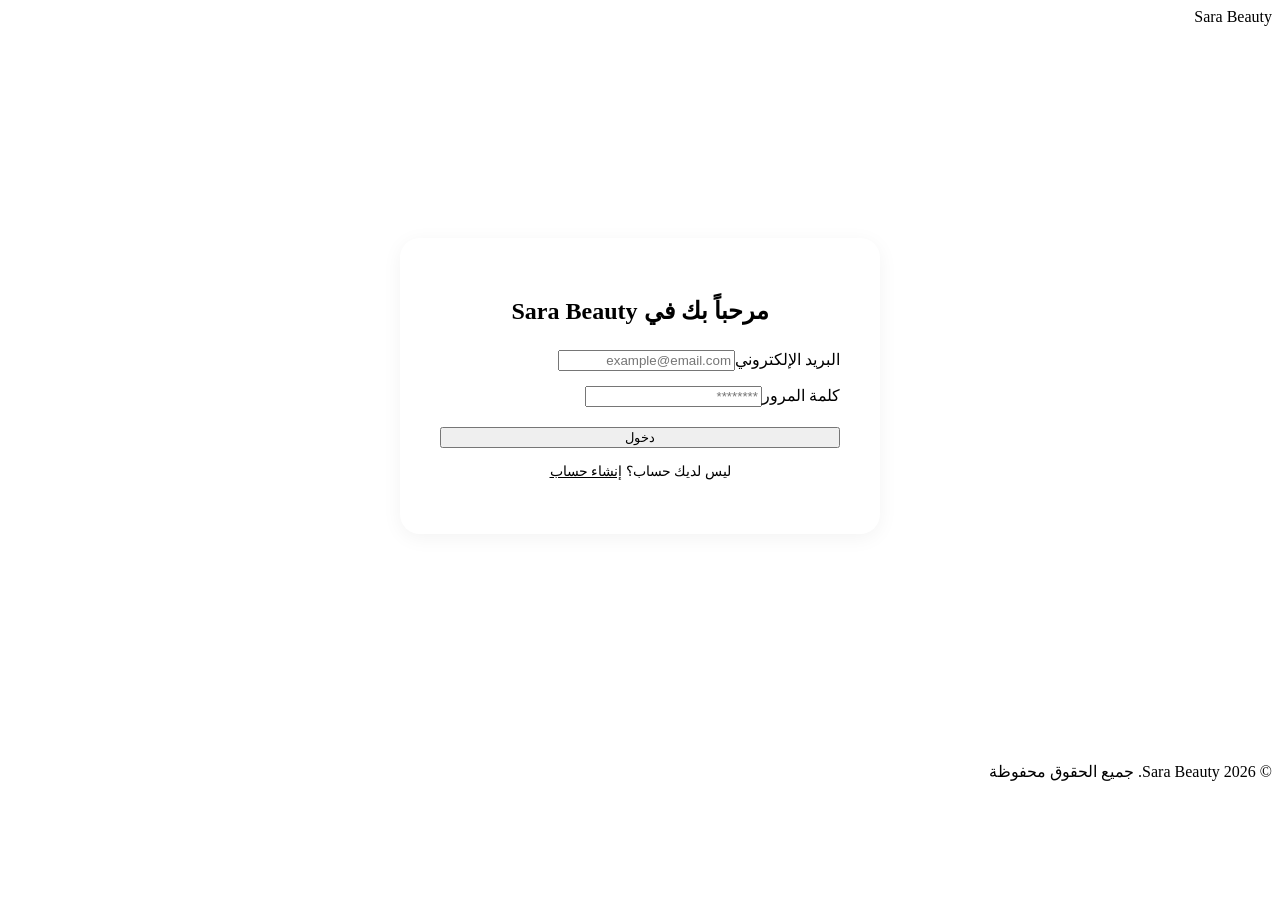
==== index.html @ dc6c4e2e "Add files via upload" ====
<!DOCTYPE html>
<html lang="ar" dir="rtl">
<head>
  <meta charset="UTF-8">
  <meta name="viewport" content="width=device-width, initial-scale=1.0">
  <title>تسجيل الدخول - Sara Beauty</title>
  <link rel="stylesheet" href="style.css">
  <link href="https://fonts.googleapis.com/css2?family=Cairo:wght@300;400;600;700&display=swap" rel="stylesheet">
</head>
<body>
  <header>
    <div class="container">
      <nav>
        <div class="logo">Sara Beauty</div>
      </nav>
    </div>
  </header>

  <section class="container" style="display:flex; justify-content:center; align-items:center; min-height:80vh;">
    <div style="background:var(--white); padding:40px; border-radius:20px; width:100%; max-width:400px; box-shadow:0 4px 20px rgba(0,0,0,0.05);">
      <h2 style="text-align:center; margin-bottom:25px; color:var(--sage);">مرحباً بك في Sara Beauty</h2>
      <form action="home.html">
        <div style="margin-bottom:15px;"><label>البريد الإلكتروني</label><input type="email" required placeholder="example@email.com"></div>
        <div style="margin-bottom:20px;"><label>كلمة المرور</label><input type="password" required placeholder="********"></div>
        <button type="submit" class="btn" style="width:100%;">دخول</button>
        <p style="text-align:center; margin-top:15px; font-size:14px;">ليس لديك حساب؟ <a href="#" style="color:var(--sage);">إنشاء حساب</a></p>
      </form>
    </div>
  </section>

  <footer><p>© 2026 Sara Beauty. جميع الحقوق محفوظة</p></footer>
</body>
</html>
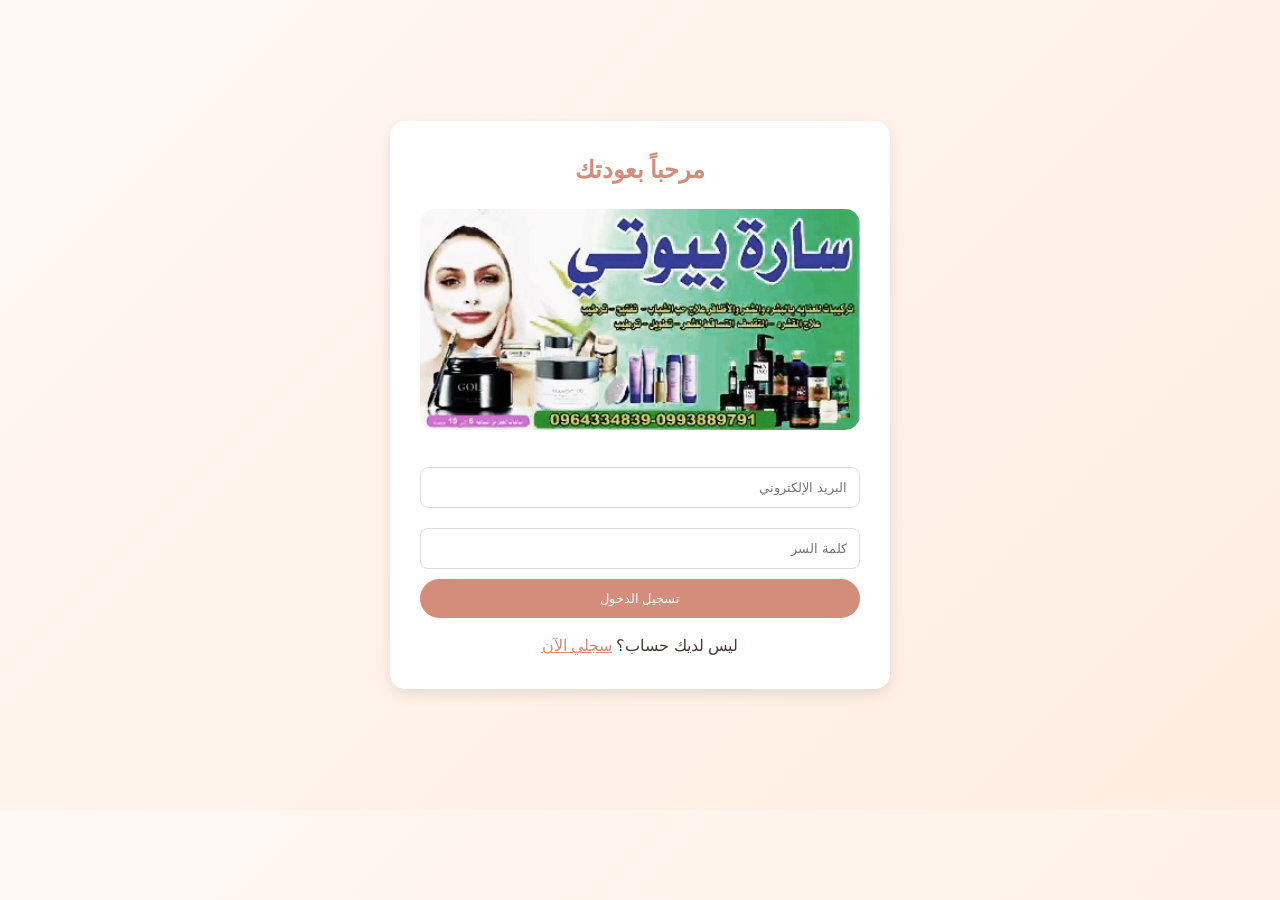
==== commit 043906d9: "Add files via upload" ====
--- a/index.html
+++ b/index.html
@@ -4,30 +4,19 @@
   <meta charset="UTF-8">
   <meta name="viewport" content="width=device-width, initial-scale=1.0">
   <title>تسجيل الدخول - Sara Beauty</title>
-  <link rel="stylesheet" href="style.css">
-  <link href="https://fonts.googleapis.com/css2?family=Cairo:wght@300;400;600;700&display=swap" rel="stylesheet">
+  <link rel="stylesheet" href="css/style.css">
 </head>
 <body>
-  <header>
-    <div class="container">
-      <nav>
-        <div class="logo">Sara Beauty</div>
-      </nav>
-    </div>
-  </header>
-
-  <section class="container" style="display:flex; justify-content:center; align-items:center; min-height:80vh;">
-    <div style="background:var(--white); padding:40px; border-radius:20px; width:100%; max-width:400px; box-shadow:0 4px 20px rgba(0,0,0,0.05);">
-      <h2 style="text-align:center; margin-bottom:25px; color:var(--sage);">مرحباً بك في Sara Beauty</h2>
-      <form action="home.html">
-        <div style="margin-bottom:15px;"><label>البريد الإلكتروني</label><input type="email" required placeholder="example@email.com"></div>
-        <div style="margin-bottom:20px;"><label>كلمة المرور</label><input type="password" required placeholder="********"></div>
-        <button type="submit" class="btn" style="width:100%;">دخول</button>
-        <p style="text-align:center; margin-top:15px; font-size:14px;">ليس لديك حساب؟ <a href="#" style="color:var(--sage);">إنشاء حساب</a></p>
-      </form>
-    </div>
-  </section>
-
-  <footer><p>© 2026 Sara Beauty. جميع الحقوق محفوظة</p></footer>
+  <div class="container" style="display:flex; align-items:center; justify-content:center; min-height:90vh;">
+    <form onsubmit="login(event)">
+      <h2 style="text-align:center; color:#D48C7B; margin-bottom:20px;">مرحباً بعودتك</h2>
+      <img src="img/about.jpg" style="width:100%; border-radius:15px; margin-bottom:20px;">
+      <input type="email" placeholder="البريد الإلكتروني" required>
+      <input type="password" placeholder="كلمة السر" required>
+      <button class="btn" style="width:100%;">تسجيل الدخول</button>
+      <p style="text-align:center; margin-top:15px;">ليس لديك حساب؟ <a href="signup.html" style="color:#D48C7B;">سجلي الآن</a></p>
+    </form>
+  </div>
+  <script src="js/script.js"></script>
 </body>
 </html>
--- a/css/style.css
+++ b/css/style.css
@@ -0,0 +1,33 @@
+* { margin: 0; padding: 0; box-sizing: border-box; font-family: 'Tahoma', sans-serif; }
+body { background: linear-gradient(135deg, #FFF8F3 0%, #FFEDE1 100%); color: #4A3B3B; line-height: 1.6; }
+.container { width: 90%; max-width: 1200px; margin: auto; padding: 20px 0; }
+
+header { background: rgba(255,255,255,0.9); backdrop-filter: blur(10px); position: sticky; top: 0; z-index: 100; box-shadow: 0 2px 10px rgba(0,0,0,0.05); }
+nav { display: flex; justify-content: space-between; align-items: center; padding: 15px 0; }
+.logo { font-size: 24px; font-weight: bold; color: #D48C7B; }
+nav ul { list-style: none; display: flex; gap: 20px; flex-wrap: wrap; }
+nav ul li a { text-decoration: none; color: #4A3B3B; font-weight: 500; transition: 0.3s; }
+nav ul li a:hover { color: #D48C7B; }
+
+.hero { text-align: center; padding: 80px 20px; background: url('../img/about.jpg') center/cover no-repeat; color: white; border-radius: 20px; margin: 20px 0; }
+.hero h1 { font-size: 2.5rem; text-shadow: 2px 2px 4px rgba(0,0,0,0.5); }
+
+.btn { background: #D48C7B; color: white; padding: 12px 25px; border: none; border-radius: 25px; cursor: pointer; transition: 0.3s; text-decoration: none; display: inline-block; }
+.btn:hover { background: #B86B5A; transform: scale(1.05); }
+
+.grid { display: grid; grid-template-columns: repeat(auto-fit, minmax(250px, 1fr)); gap: 20px; margin: 40px 0; }
+.card { background: white; border-radius: 15px; overflow: hidden; box-shadow: 0 5px 15px rgba(0,0,0,0.1); transition: 0.3s; text-align: center; }
+.card:hover { transform: translateY(-5px); }
+.card img { width: 100%; height: 220px; object-fit: cover; }
+.card h3 { padding: 15px; color: #D48C7B; }
+
+form { background: white; padding: 30px; border-radius: 15px; max-width: 500px; margin: auto; box-shadow: 0 5px 15px rgba(0,0,0,0.1); }
+input, textarea { width: 100%; padding: 12px; margin: 10px 0; border: 1px solid #ddd; border-radius: 8px; }
+
+footer { text-align: center; padding: 20px; background: #4A3B3B; color: white; margin-top: 40px; }
+
+@media(max-width: 768px){
+  nav ul { gap: 10px; font-size: 14px; justify-content: center; }
+  .hero h1 { font-size: 1.8rem; }
+  .grid { grid-template-columns: repeat(auto-fit, minmax(150px, 1fr)); }
+}
